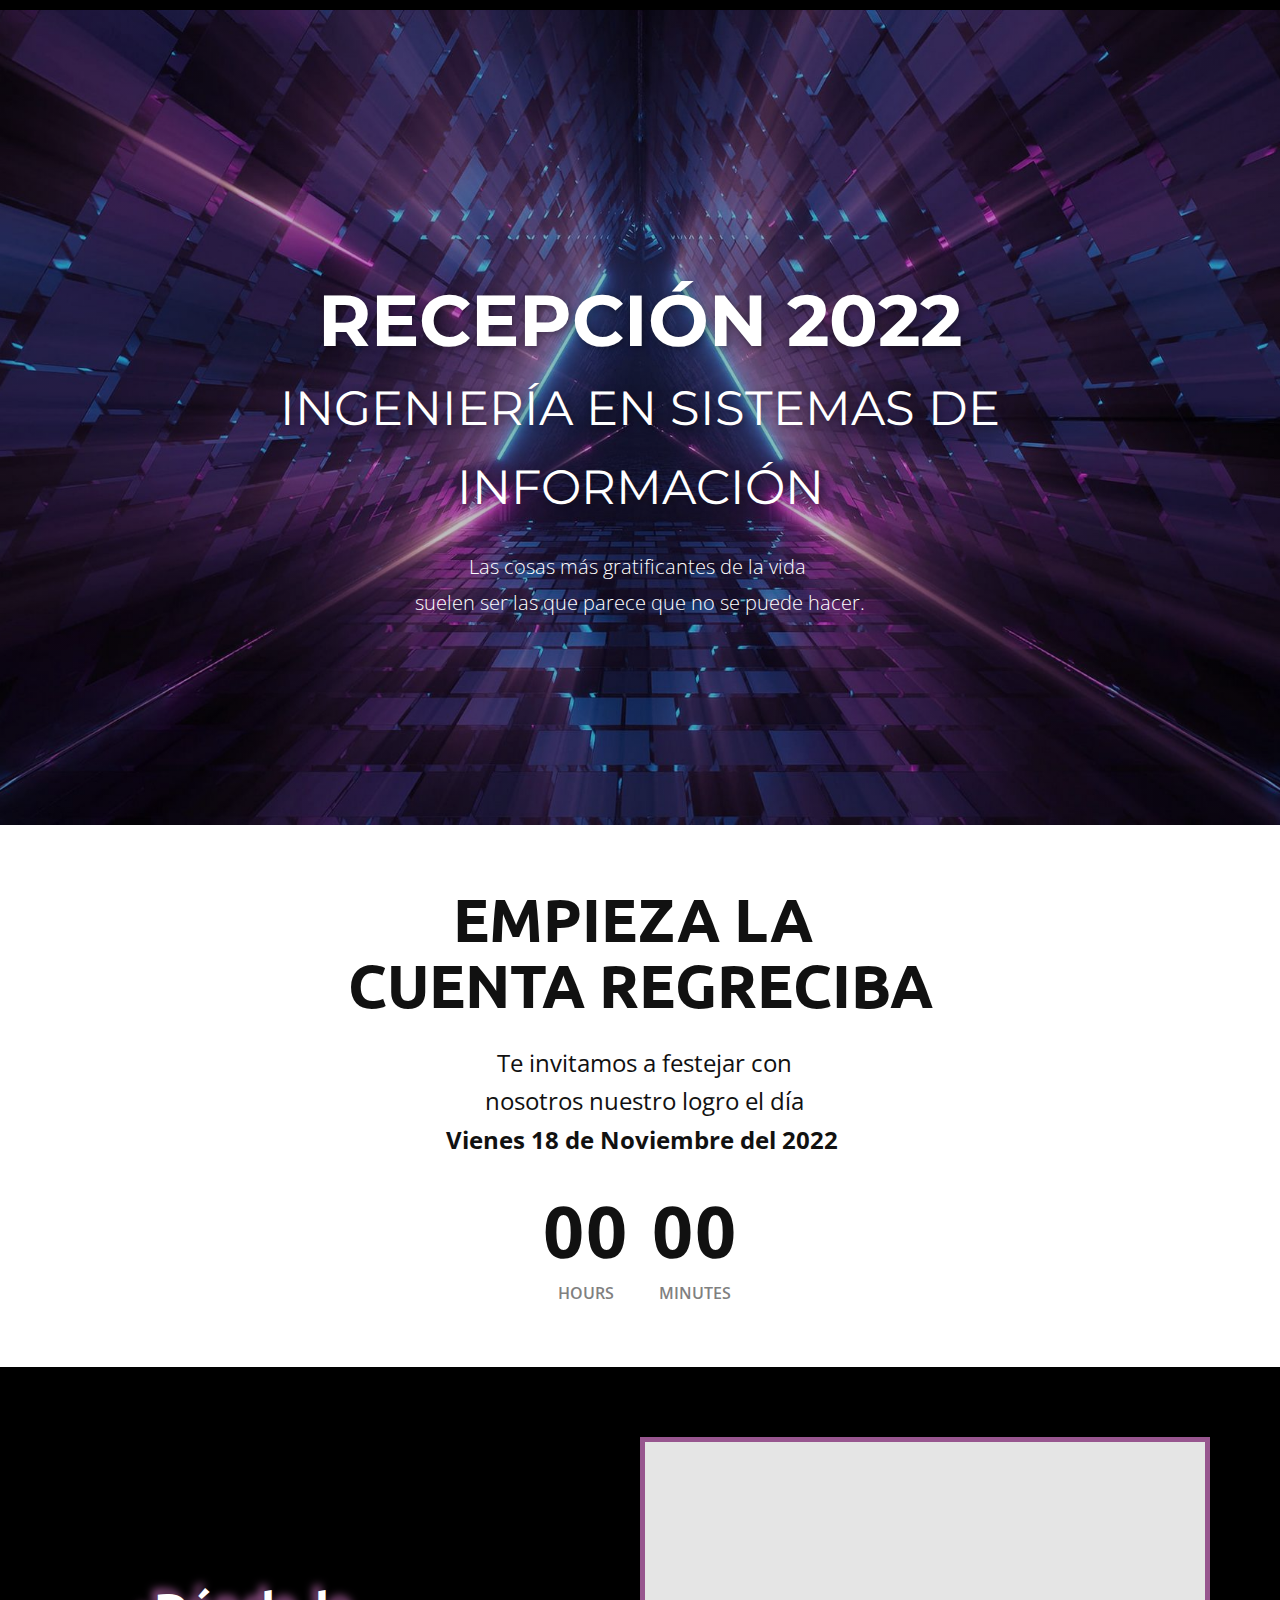
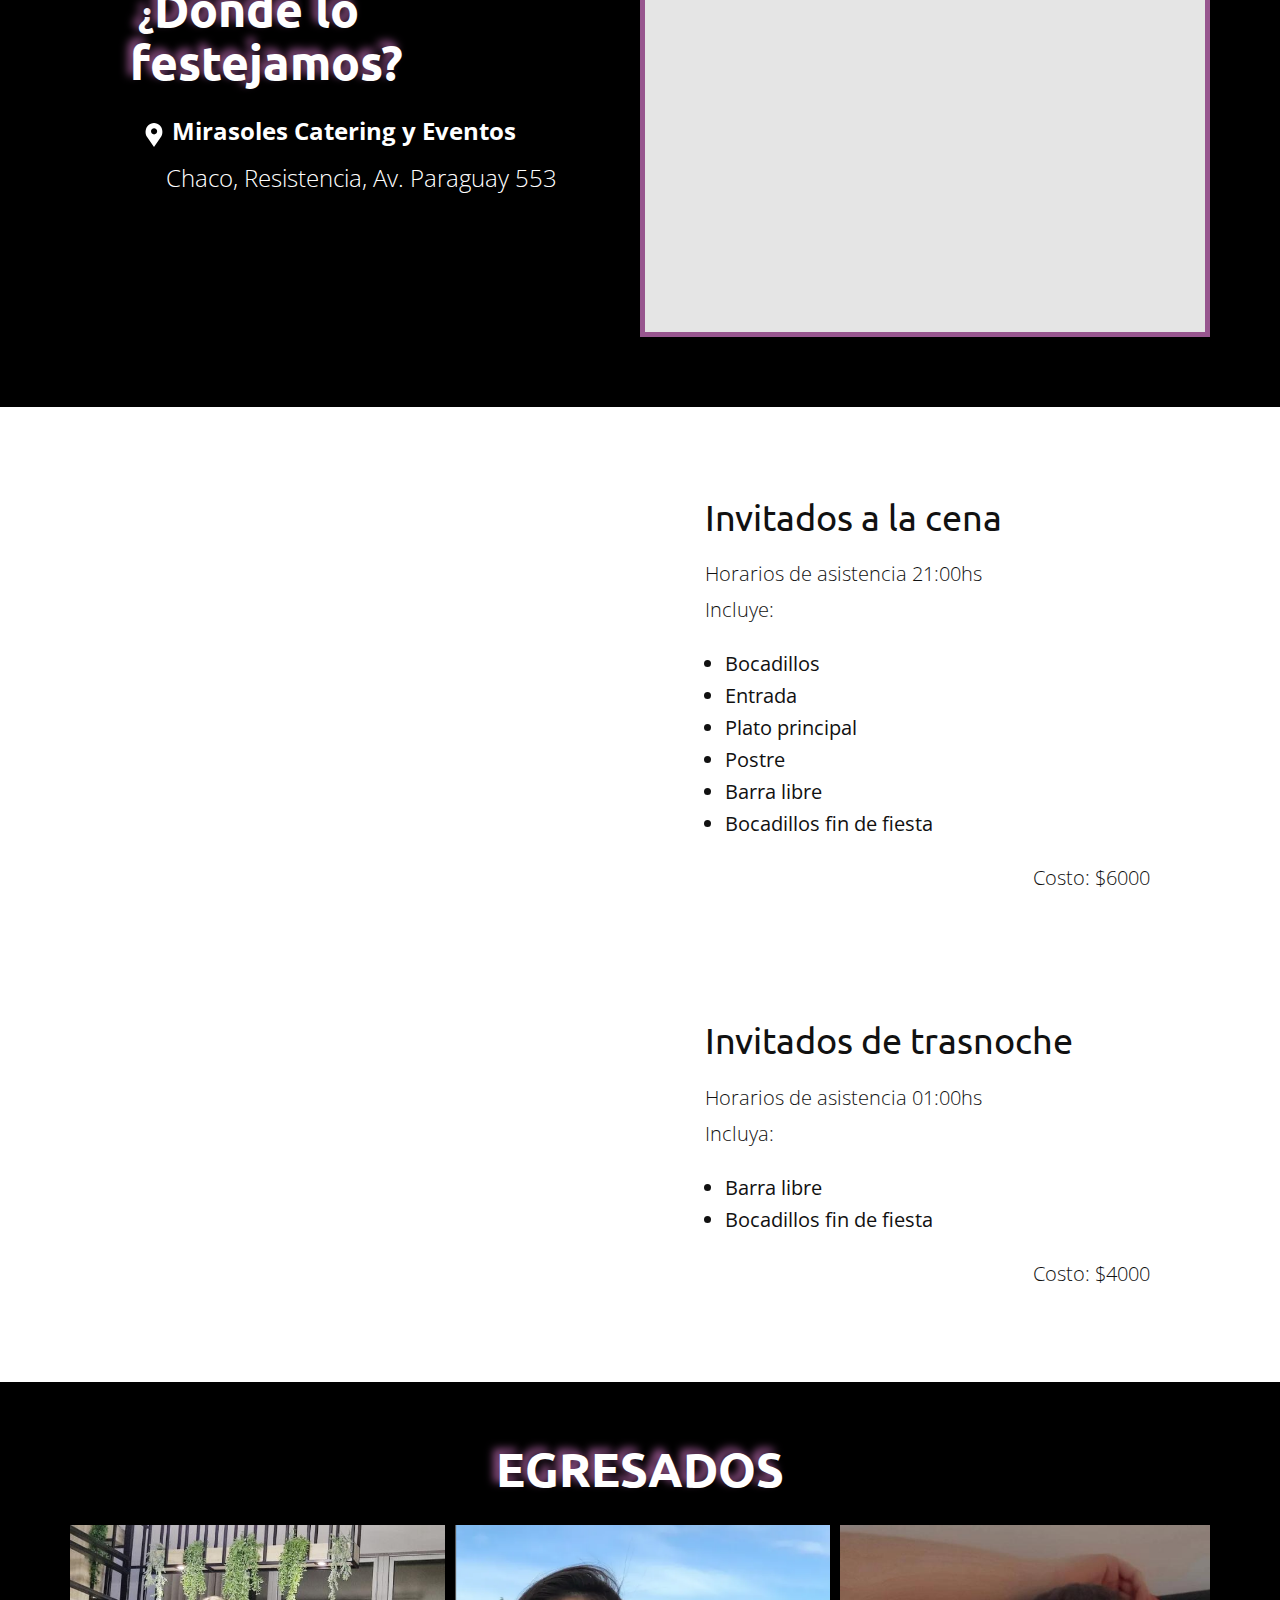
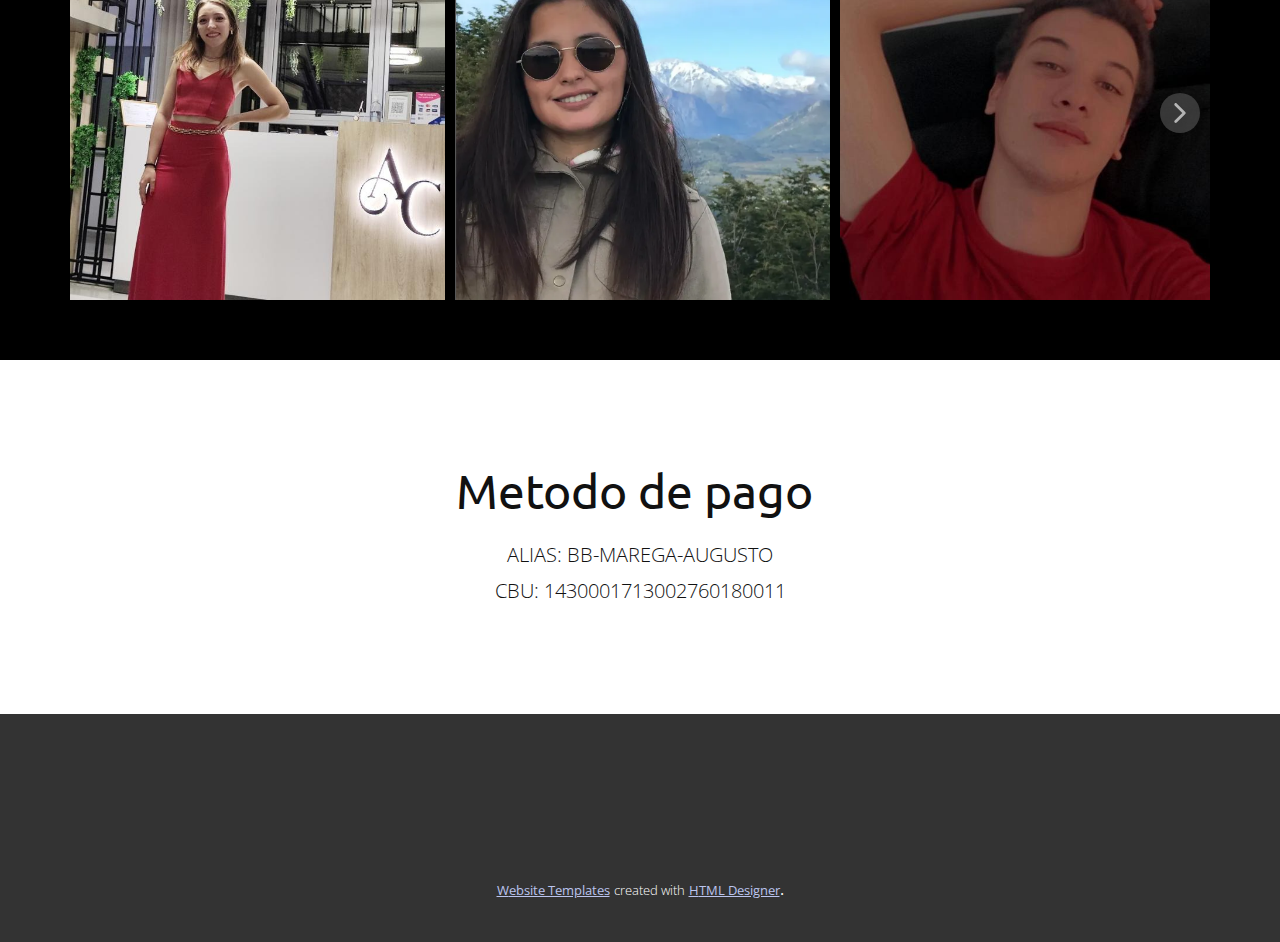
==== RECEPCION.html @ 045f250c "first commit" ====
<!DOCTYPE html>
<html style="font-size: 16px;" lang="es"><head>
    <meta name="viewport" content="width=device-width, initial-scale=1.0">
    <meta charset="utf-8">
    <meta name="keywords" content="PC gaming news, reviews, and guides, Benefits of Video Games&nbsp;&nbsp;For Kids &amp;amp; Adults, Video games, Brain stimulation, Stress relief, Top PC Games, Top PC Games, Gadgets for your game, Looking for games to download for free?, VR-Technologies, contact form, follow us">
    <meta name="description" content="">
    <title>RECEPCION</title>
    <link rel="stylesheet" href="nicepage.css" media="screen">
<link rel="stylesheet" href="RECEPCION.css" media="screen">
    <script class="u-script" type="text/javascript" src="jquery.js" defer=""></script>
    <script class="u-script" type="text/javascript" src="nicepage.js" defer=""></script>
    <meta name="generator" content="Nicepage 4.14.1, nicepage.com">
    <link id="u-theme-google-font" rel="stylesheet" href="https://fonts.googleapis.com/css?family=Ubuntu:300,300i,400,400i,500,500i,700,700i|Open+Sans:300,300i,400,400i,500,500i,600,600i,700,700i,800,800i">
    <link id="u-page-google-font" rel="stylesheet" href="https://fonts.googleapis.com/css?family=Montserrat:100,100i,200,200i,300,300i,400,400i,500,500i,600,600i,700,700i,800,800i,900,900i">
    
    
    
    
    
    
    
    <script type="application/ld+json">{
		"@context": "http://schema.org",
		"@type": "Organization",
		"name": ""
}</script>
    <meta name="theme-color" content="#3a4998">
    <meta property="og:title" content="RECEPCION">
    <meta property="og:type" content="website">
  </head>
  <body class="u-body u-xl-mode" data-lang="es"><header class="u-black u-clearfix u-header u-header" id="sec-da44"><div class="u-clearfix u-sheet u-sheet-1"></div></header>
    <section class="u-align-center u-clearfix u-image u-shading u-section-1" id="carousel_5d5a" src="" data-image-width="1980" data-image-height="1114">
      <div class="u-clearfix u-sheet u-valign-middle-sm u-valign-middle-xs u-sheet-1">
        <h1 class="u-custom-font u-font-montserrat u-text u-text-body-alt-color u-title u-text-1">
          <span style="font-weight: 700;">RECEPCIÓN 2022</span>
          <br>
          <span style="font-size: 3rem;">INGENIERÍA EN SISTEMAS DE INFORMACIÓN</span>
        </h1>
        <p class="u-text u-text-2">Las cosas más gratificantes de la vida&nbsp;<br>suelen ser las que parece que no se puede hacer.
        </p>
      </div>
    </section>
    <section class="u-align-center u-clearfix u-section-2" id="sec-56bf">
      <div class="u-clearfix u-sheet u-valign-middle-lg u-valign-middle-md u-valign-middle-sm u-valign-middle-xl u-sheet-1">
        <h2 class="u-text u-text-default u-text-1">EMPIEZA LA&nbsp;<br>CUENTA REGRECIBA
        </h2>
        <p class="u-large-text u-text u-text-variant u-text-2">
          <span style="font-size: 1.5rem;">Te invitamos a festejar con&nbsp;<br>nosotros nuestro logro el día&nbsp;
          </span>
          <span style="font-weight: 700;">
            <span style="font-size: 1.5rem;">
              <br>Vienes 18 de Noviembre del 2022
            </span>&nbsp;
          </span>
        </p>
        <div class="u-countdown u-countdown-1" data-target-date="Sat, 19 Nov 2022 00:00:14 GMT" data-type="to-date" data-for="everyone" data-time-left="750m" data-timer-id="dfea" data-target-number="100" data-direction="down" data-start-time="Mon, 18 Jul 2022 23:39:11 GMT" data-frequency="1s" data-after-count="none" data-redirect-url="https://">
          <div class="u-countdown-wrapper u-spacing-25">
            <div class="u-countdown-item u-countdown-years u-hidden u-spacing-15 u-countdown-item-1">
              <div class="u-countdown-counter u-spacing-2 u-countdown-counter-1"><div class="u-countdown-number">0</div><div class="u-countdown-number u-hidden">0</div></div>
              <div class="u-countdown-label u-text-grey-50 u-countdown-label-1">Years</div>
            </div>
            <div class="u-countdown-separator u-hidden u-countdown-separator-1"></div>
            <div class="u-countdown-days u-countdown-item u-spacing-15 u-countdown-item-2">
              <div class="u-countdown-counter u-spacing-2 u-countdown-counter-2"><div class="u-countdown-number">1</div><div class="u-countdown-number">2</div><div class="u-countdown-number">3</div></div>
              <div class="u-countdown-label u-text-grey-50 u-countdown-label-2">Days</div>
            </div>
            <div class="u-countdown-separator u-countdown-separator-2"></div>
            <div class="u-countdown-hours u-countdown-item u-spacing-15 u-countdown-item-3">
              <div class="u-countdown-counter u-spacing-2 u-countdown-counter-3"><div class="u-countdown-number">0</div><div class="u-countdown-number">0</div></div>
              <div class="u-countdown-label u-text-grey-50 u-countdown-label-3">Hours</div>
            </div>
            <div class="u-countdown-separator u-countdown-separator-3"></div>
            <div class="u-countdown-item u-countdown-minutes u-spacing-15 u-countdown-item-4">
              <div class="u-countdown-counter u-spacing-2 u-countdown-counter-4"><div class="u-countdown-number">1</div><div class="u-countdown-number">9</div></div>
              <div class="u-countdown-label u-text-grey-50 u-countdown-label-4">Minutes</div>
            </div>
            <div class="u-countdown-separator u-hidden u-countdown-separator-4"></div>
            <div class="u-countdown-item u-countdown-seconds u-hidden u-spacing-15 u-countdown-item-5">
              <div class="u-countdown-counter u-spacing-2 u-countdown-counter-5"><div class="u-countdown-number">5</div><div class="u-countdown-number">1</div></div>
              <div class="u-countdown-label u-text-grey-50 u-countdown-label-5">Seconds</div>
            </div>
            <div class="u-countdown-separator u-hidden u-countdown-separator-5"></div>
            <div class="u-countdown-item u-countdown-numbers u-hidden u-spacing-15 u-countdown-item-6">
              <div class="u-countdown-counter u-spacing-2 u-countdown-counter-6"><div class="u-countdown-number">0</div><div class="u-countdown-number">1</div><div class="u-countdown-number">0</div><div class="u-countdown-number">0</div></div>
              <div class="u-countdown-label u-text-grey-50 u-countdown-label-6">Items</div>
            </div>
          </div>
          <div class="u-countdown-message u-hidden">
            <p>Sorry, the time is up.</p>
          </div>
        </div>
      </div>
    </section>
    <section class="u-clearfix u-gradient u-section-3" id="sec-2226">
      <div class="u-clearfix u-sheet u-sheet-1">
        <div class="u-clearfix u-expanded-width u-gutter-0 u-layout-wrap u-layout-wrap-1">
          <div class="u-layout">
            <div class="u-layout-row">
              <div class="u-align-left u-container-style u-layout-cell u-left-cell u-shape-rectangle u-size-30 u-layout-cell-1">
                <div class="u-container-layout u-container-layout-1">
                  <h2 class="u-text u-text-1"> &nbsp;<span style="font-weight: 700;" class="u-text-white">¿<span style="font-size: 3rem;">Dónde lo festejamos? </span>
                    </span>
                  </h2>
                  <p class="u-text u-text-white u-text-2">
                    <span style="font-size: 1.5rem;"></span>
                    <span style="font-size: 1.5rem;">&nbsp; <span class="u-icon"><svg class="u-svg-content" viewBox="0 0 54.757 54.757" x="0px" y="0px" style="width: 1em; height: 1em;"><path d="M40.94,5.617C37.318,1.995,32.502,0,27.38,0c-5.123,0-9.938,1.995-13.56,5.617c-6.703,6.702-7.536,19.312-1.804,26.952
	L27.38,54.757L42.721,32.6C48.476,24.929,47.643,12.319,40.94,5.617z M27.557,26c-3.859,0-7-3.141-7-7s3.141-7,7-7s7,3.141,7,7
	S31.416,26,27.557,26z"></path></svg><img></span>&nbsp;<span style="font-weight: 700;">Mirasoles Catering y&nbsp;Eventos</span>
                      <br>&nbsp; &nbsp; &nbsp; Chaco, Resistencia, Av. Paraguay 553 
                    </span>
                    <br>
                  </p>
                </div>
              </div>
              <div class="u-container-style u-layout-cell u-right-cell u-shape-rectangle u-size-30 u-layout-cell-2">
                <div class="u-border-5 u-border-custom-color-1 u-container-layout u-container-layout-2">
                  <div class="u-expanded u-grey-10 u-map">
                    <div class="embed-responsive">
                      <iframe class="embed-responsive-item" src="//maps.google.com/maps?output=embed&amp;q=mirasoles%20Catering%20y%20evento&amp;z=18&amp;t=m&amp;hl=es" data-map="[base64]"></iframe>
                    </div>
                  </div>
                </div>
              </div>
            </div>
          </div>
        </div>
      </div>
    </section>
    <section class="u-clearfix u-section-4" id="sec-8e24">
      <div class="u-clearfix u-sheet u-valign-middle u-sheet-1">
        <div class="u-clearfix u-expanded-width u-gutter-10 u-layout-wrap u-layout-wrap-1">
          <div class="u-gutter-0 u-layout">
            <div class="u-layout-row" style="">
              <div class="u-size-30 u-size-60-md" style="">
                <div class="u-layout-row" style="">
                  <div class="u-align-left u-container-style u-image u-layout-cell u-left-cell u-size-60 u-image-1" src="" data-image-width="100" data-image-height="150">
                    <div class="u-container-layout u-valign-middle u-container-layout-1" src=""></div>
                  </div>
                </div>
              </div>
              <div class="u-size-30 u-size-60-md" style="">
                <div class="u-layout-col" style="">
                  <div class="u-container-style u-layout-cell u-right-cell u-shape-rectangle u-size-40 u-layout-cell-2">
                    <div class="u-container-layout u-container-layout-2">
                      <h2 class="u-align-left u-text u-text-default u-text-1">Invitados a la cena</h2>
                      <p class="u-align-left u-text u-text-2">Horarios de asistencia 21:00hs<br>Incluye:
                      </p>
                      <ul class="u-align-left u-text u-text-3">
                        <li style="">Bocadillos</li>
                        <li style="">Entrada</li>
                        <li style="">Plato principal</li>
                        <li style="">Postre</li>
                        <li style="">Barra libre</li>
                        <li style="">Bocadillos fin de fiesta</li>
                      </ul>
                      <p class="u-align-right u-text u-text-4">Costo: $6000</p>
                    </div>
                  </div>
                  <div class="u-align-left u-container-style u-layout-cell u-right-cell u-size-20 u-white u-layout-cell-3">
                    <div class="u-container-layout u-container-layout-3">
                      <h2 class="u-text u-text-default u-text-5">Invitados de trasnoche&nbsp;</h2>
                      <p class="u-text u-text-6">Horarios de asistencia 01:00hs<br>Incluya:
                      </p>
                      <ul class="u-align-left u-text u-text-7">
                        <li style="">Barra libre</li>
                        <li style="">Bocadillos fin de fiesta</li>
                      </ul>
                      <p class="u-align-right u-text u-text-8">Costo: $4000</p>
                    </div>
                  </div>
                </div>
              </div>
            </div>
          </div>
        </div>
      </div>
    </section>
    <section class="u-align-center u-black u-clearfix u-section-5" id="sec-e268">
      <div class="u-clearfix u-sheet u-sheet-1">
        <h2 class="u-text u-text-default u-text-1">EGRESADOS</h2>
        <div class="u-expanded-width u-gallery u-layout-horizontal u-lightbox u-no-transition u-show-text-on-hover u-width-fixed u-gallery-1">
          <div class="u-gallery-inner"><div class="u-effect-fade u-gallery-item u-gallery-item-1"><div class="u-back-slide" data-image-width="640" data-image-height="640"><img class="u-back-image u-back-image-1" src="images/BranchiDebra.png" alt="Branchi Debra">
</div><div class="u-align-left u-over-slide u-shading u-valign-bottom u-over-slide-1"><h3 class="u-gallery-heading" style="margin-left: 0px; margin-right: auto;"></h3><p class="u-gallery-text" style="margin-left: 0px; margin-right: auto;"></p>
</div>
</div><div class="u-effect-fade u-gallery-item u-gallery-item-2"><div class="u-back-slide" data-image-width="605" data-image-height="653"><img class="u-back-image u-back-image-2" src="images/made.png" alt="Gallardo Madelein">
</div><div class="u-align-left u-over-slide u-shading u-valign-bottom u-over-slide-2"><h3 class="u-gallery-heading" style="margin-left: 0px; margin-right: auto;">Gallardo Madelein</h3><p class="u-gallery-text" style="margin-left: 0px; margin-right: auto;"></p>
</div>
</div><div class="u-effect-fade u-gallery-item u-gallery-item-3"><div class="u-back-slide" data-image-width="640" data-image-height="640"><img class="u-back-image u-back-image-3" src="images/martin.png" alt="Getzel Martin">
</div><div class="u-align-left u-over-slide u-shading u-valign-bottom u-over-slide-3"><h3 class="u-gallery-heading" style="margin-left: 0px; margin-right: auto;">Getzel Martin</h3><p class="u-gallery-text" style="margin-left: 0px; margin-right: auto;"></p>
</div>
</div><div class="u-effect-fade u-gallery-item u-gallery-item-4"><div class="u-back-slide" data-image-width="624" data-image-height="545"><img class="u-back-image u-back-image-4" src="images/yo2.jpeg" alt="Marega Augusto">
</div><div class="u-align-left u-over-slide u-shading u-valign-bottom u-over-slide-4"><h3 class="u-gallery-heading" style="margin-left: 0px; margin-right: auto;">Marega Augusto</h3><p class="u-gallery-text" style="margin-left: 0px; margin-right: auto;"></p>
</div>
</div><div class="u-effect-fade u-gallery-item u-gallery-item-5"><div class="u-back-slide"><img class="u-back-image u-back-image-5" src="images/1.svg">
</div><div class="u-align-left u-over-slide u-shading u-valign-bottom u-over-slide-5"><h3 class="u-gallery-heading" style="margin-left: 0px; margin-right: auto;"></h3><p class="u-gallery-text" style="margin-left: 0px; margin-right: auto;"></p>
</div>
</div></div>
          <a class="u-absolute-vcenter u-gallery-nav u-gallery-nav-prev u-grey-70 u-icon-circle u-opacity u-opacity-70 u-spacing-10 u-text-white u-gallery-nav-1" href="#" role="button">
            <span aria-hidden="true">
              <svg viewBox="0 0 451.847 451.847"><path d="M97.141,225.92c0-8.095,3.091-16.192,9.259-22.366L300.689,9.27c12.359-12.359,32.397-12.359,44.751,0
c12.354,12.354,12.354,32.388,0,44.748L173.525,225.92l171.903,171.909c12.354,12.354,12.354,32.391,0,44.744
c-12.354,12.365-32.386,12.365-44.745,0l-194.29-194.281C100.226,242.115,97.141,234.018,97.141,225.92z"></path></svg>
            </span>
            <span class="sr-only">
              <svg viewBox="0 0 451.847 451.847"><path d="M97.141,225.92c0-8.095,3.091-16.192,9.259-22.366L300.689,9.27c12.359-12.359,32.397-12.359,44.751,0
c12.354,12.354,12.354,32.388,0,44.748L173.525,225.92l171.903,171.909c12.354,12.354,12.354,32.391,0,44.744
c-12.354,12.365-32.386,12.365-44.745,0l-194.29-194.281C100.226,242.115,97.141,234.018,97.141,225.92z"></path></svg>
            </span>
          </a>
          <a class="u-gallery-nav u-gallery-nav-next u-grey-70 u-icon-circle u-opacity u-opacity-70 u-spacing-10 u-text-white u-gallery-nav-2" href="#" role="button">
            <span aria-hidden="true">
              <svg viewBox="0 0 451.846 451.847"><path d="M345.441,248.292L151.154,442.573c-12.359,12.365-32.397,12.365-44.75,0c-12.354-12.354-12.354-32.391,0-44.744
L278.318,225.92L106.409,54.017c-12.354-12.359-12.354-32.394,0-44.748c12.354-12.359,32.391-12.359,44.75,0l194.287,194.284
c6.177,6.18,9.262,14.271,9.262,22.366C354.708,234.018,351.617,242.115,345.441,248.292z"></path></svg>
            </span>
            <span class="sr-only">
              <svg viewBox="0 0 451.846 451.847"><path d="M345.441,248.292L151.154,442.573c-12.359,12.365-32.397,12.365-44.75,0c-12.354-12.354-12.354-32.391,0-44.744
L278.318,225.92L106.409,54.017c-12.354-12.359-12.354-32.394,0-44.748c12.354-12.359,32.391-12.359,44.75,0l194.287,194.284
c6.177,6.18,9.262,14.271,9.262,22.366C354.708,234.018,351.617,242.115,345.441,248.292z"></path></svg>
            </span>
          </a>
        </div>
      </div>
    </section>
    <section class="u-align-center u-clearfix u-section-6" id="sec-6552">
      <div class="u-clearfix u-sheet u-valign-middle u-sheet-1">
        <h1 class="u-text u-text-default u-text-1">Metodo de pago&nbsp;</h1>
        <p class="u-text u-text-2">ALIAS:&nbsp;BB-MAREGA-AUGUSTO<br>CBU:&nbsp;1430001713002760180011
        </p>
      </div>
    </section>
    
    
    <footer class="u-align-center u-clearfix u-footer u-grey-80 u-footer" id="sec-4ef6"><div class="u-align-left u-clearfix u-sheet u-sheet-1"></div></footer>
    <section class="u-backlink u-clearfix u-grey-80">
      <a class="u-link" href="https://nicepage.com/website-templates" target="_blank">
        <span>Website Templates</span>
      </a>
      <p class="u-text">
        <span>created with</span>
      </p>
      <a class="u-link" href="https://nicepage.com/html-website-builder" target="_blank">
        <span>HTML Designer</span>
      </a>. 
    </section>
  
</body></html>
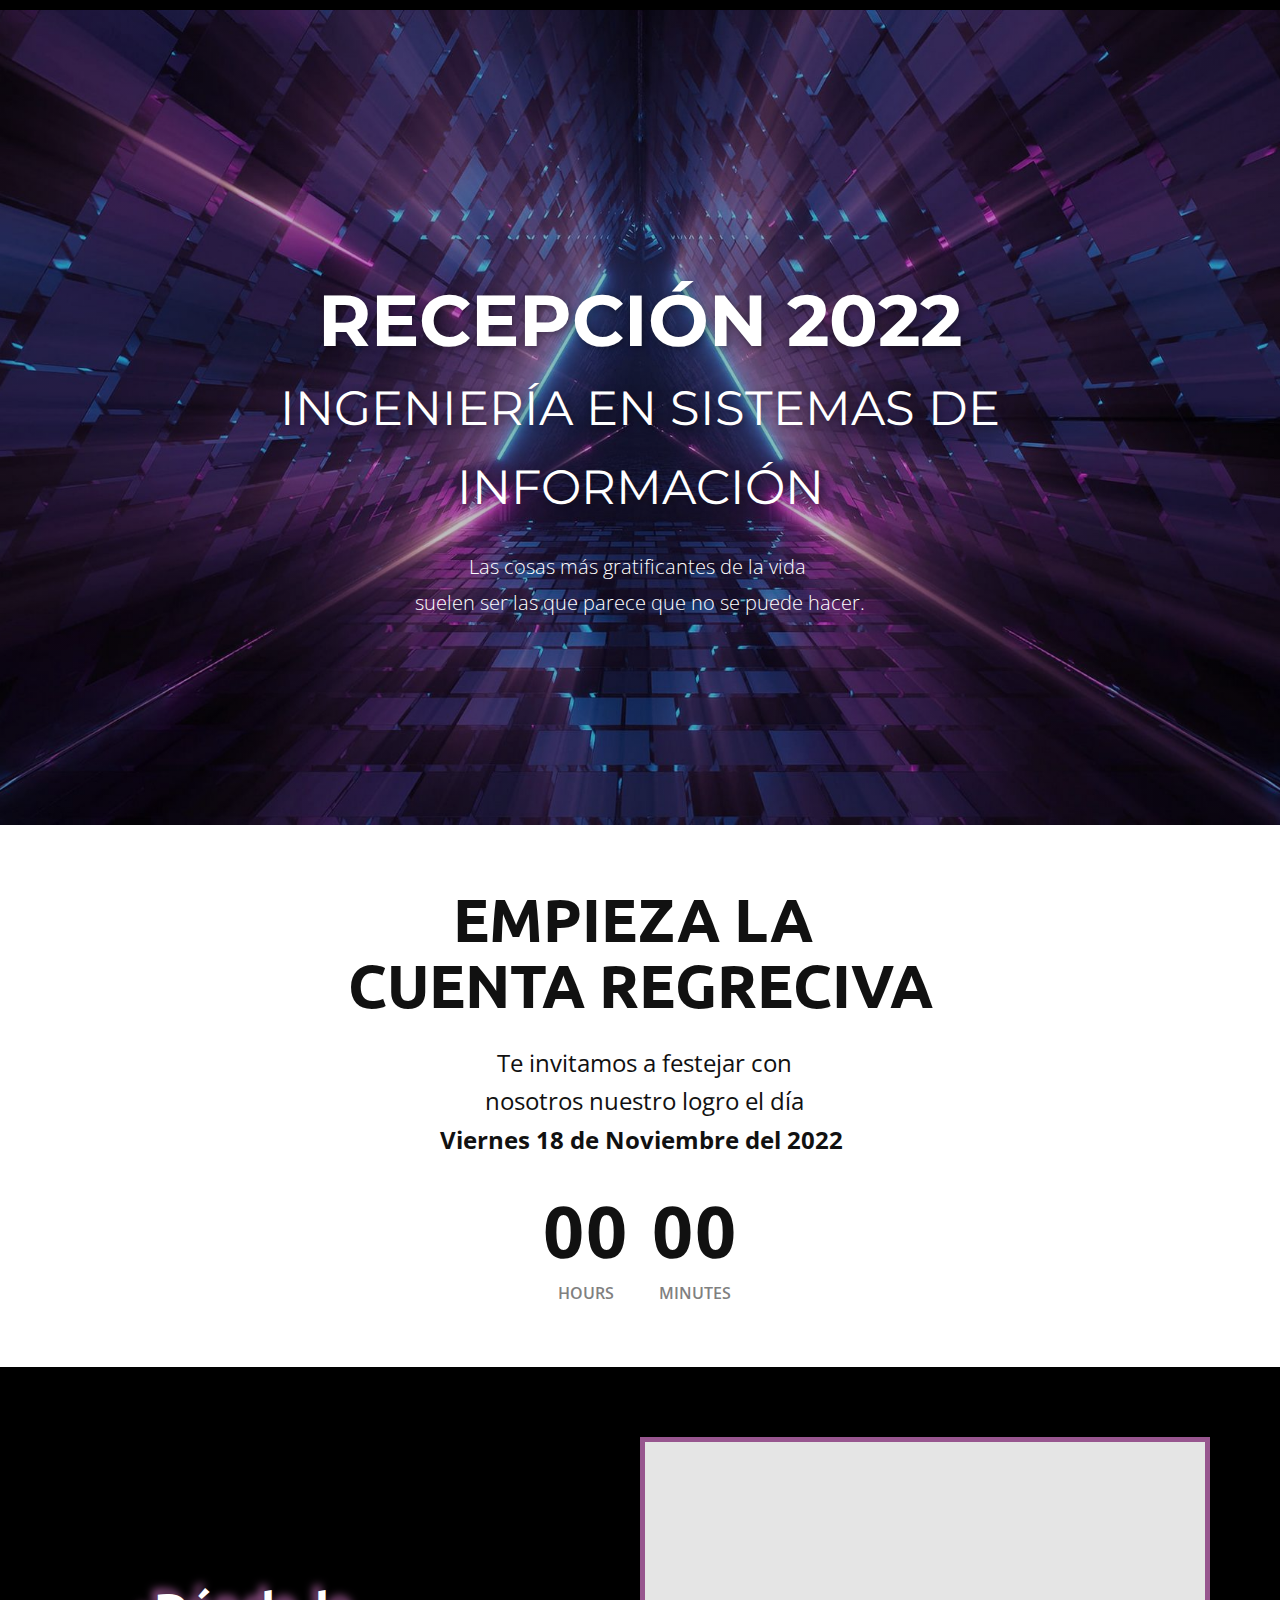
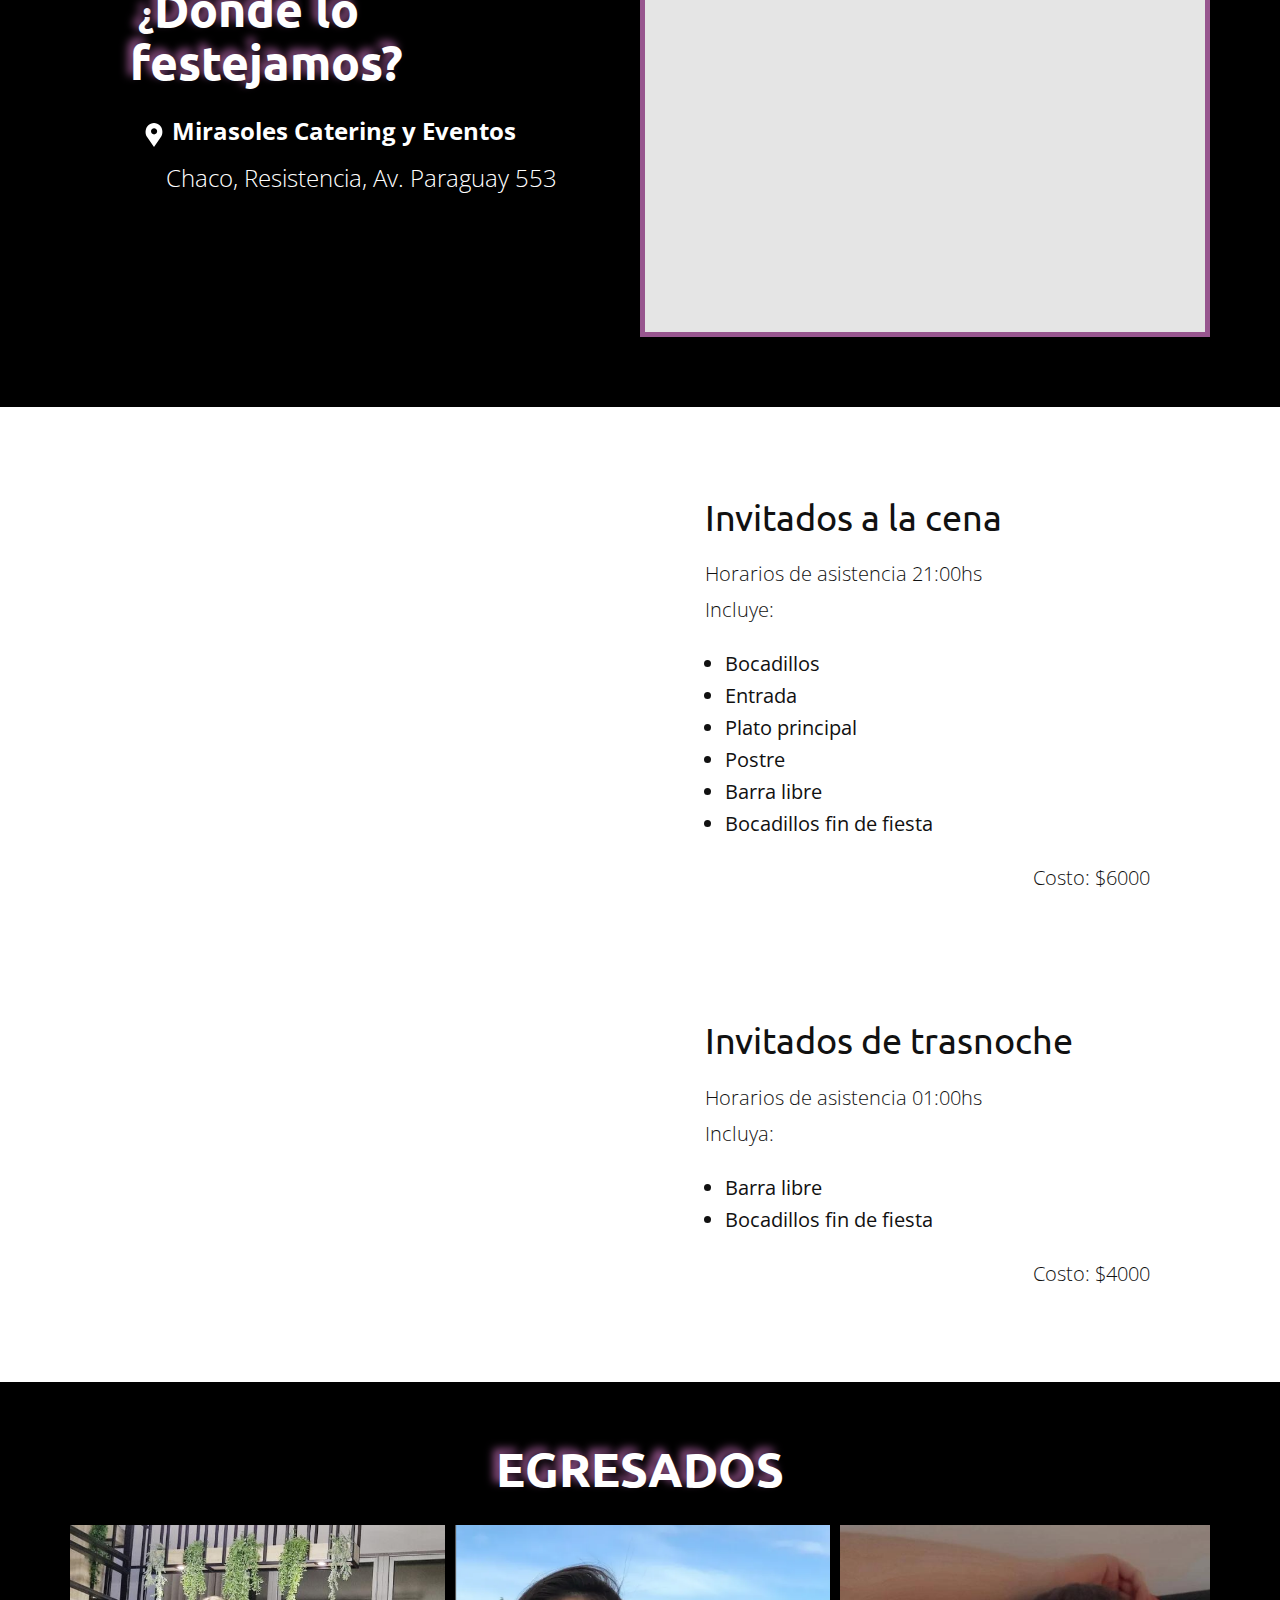
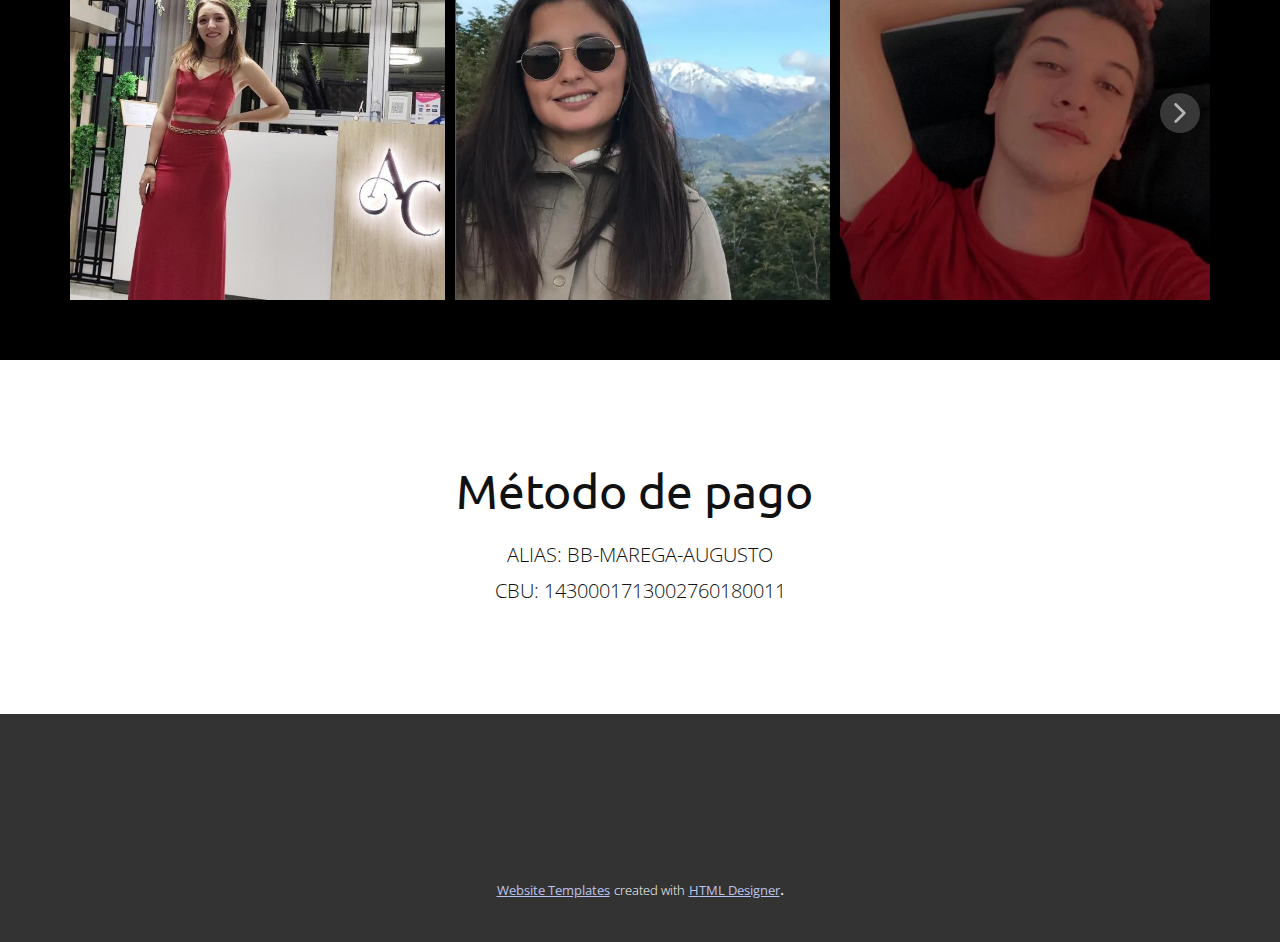
==== commit 5b0e8720: "segundo intento" ====
--- a/RECEPCION.html
+++ b/RECEPCION.html
@@ -41,15 +41,15 @@
       </div>
     </section>
     <section class="u-align-center u-clearfix u-section-2" id="sec-56bf">
-      <div class="u-clearfix u-sheet u-valign-middle-lg u-valign-middle-md u-valign-middle-sm u-valign-middle-xl u-sheet-1">
-        <h2 class="u-text u-text-default u-text-1">EMPIEZA LA&nbsp;<br>CUENTA REGRECIBA
+      <div class="u-clearfix u-sheet u-sheet-1">
+        <h2 class="u-text u-text-default u-text-1">EMPIEZA LA&nbsp;<br>CUENTA REGRECIVA
         </h2>
         <p class="u-large-text u-text u-text-variant u-text-2">
           <span style="font-size: 1.5rem;">Te invitamos a festejar con&nbsp;<br>nosotros nuestro logro el día&nbsp;
           </span>
           <span style="font-weight: 700;">
             <span style="font-size: 1.5rem;">
-              <br>Vienes 18 de Noviembre del 2022
+              <br>Viernes 18 de Noviembre del 2022
             </span>&nbsp;
           </span>
         </p>
@@ -224,7 +224,7 @@
     </section>
     <section class="u-align-center u-clearfix u-section-6" id="sec-6552">
       <div class="u-clearfix u-sheet u-valign-middle u-sheet-1">
-        <h1 class="u-text u-text-default u-text-1">Metodo de pago&nbsp;</h1>
+        <h1 class="u-text u-text-default u-text-1">Método de pago&nbsp;</h1>
         <p class="u-text u-text-2">ALIAS:&nbsp;BB-MAREGA-AUGUSTO<br>CBU:&nbsp;1430001713002760180011
         </p>
       </div>
--- a/RECEPCION.css
+++ b/RECEPCION.css
@@ -72,7 +72,7 @@
     width: 340px;
   }
 }.u-section-2 .u-sheet-1 {
-  min-height: 505px;
+  min-height: 540px;
 }
 
 .u-section-2 .u-text-1 {
